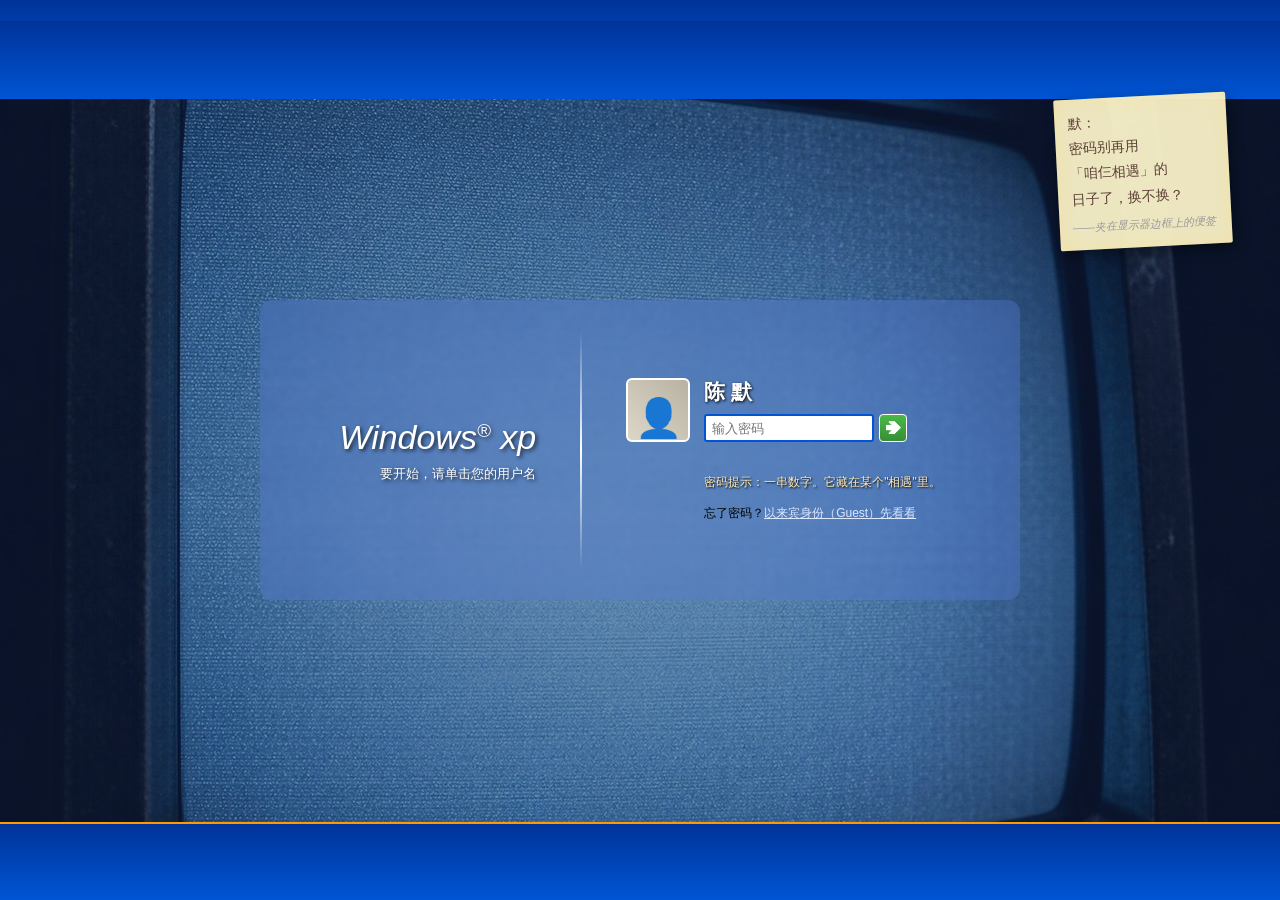
==== login.html @ 4fba114f "feat: 《最后一次开机 The Last Boot》 initial release - Windows XP 拟真解谜" ====
<!DOCTYPE html>
<html lang="zh-CN">
<head>
<meta charset="UTF-8">
<meta name="viewport" content="width=device-width, initial-scale=1.0">
<title>Windows XP - 登录</title>
<style>
  *{margin:0;padding:0;box-sizing:border-box;font-family:Tahoma,"Microsoft YaHei",sans-serif;}
  body{height:100vh;overflow:hidden;background:#5a7edc url('assets/img/img-crt.jpg') no-repeat center/cover;position:relative;}
  body::before{content:'';position:absolute;inset:0;background:rgba(20,40,90,.45);}
  .bar{position:absolute;left:0;right:0;height:78px;background:linear-gradient(#003399,#0055d4);z-index:10;}
  .bar.top{top:0;border-bottom:2px solid #ff9900;} .bar.bot{bottom:0;border-top:2px solid #ff9900;}
  .center{position:absolute;top:50%;left:50%;transform:translate(-50%,-50%);z-index:11;width:min(760px,94vw);
    background:rgba(90,126,220,.35);border-radius:12px;backdrop-filter:blur(2px);
    display:flex;align-items:center;justify-content:center;padding:30px 0;}
  .divider{width:2px;height:240px;background:linear-gradient(transparent,#fff,transparent);margin:0 clamp(14px,4vw,44px);}
  .left{text-align:right;color:#fff;text-shadow:2px 2px 4px rgba(0,0,0,.7);}
  .left h1{font-size:clamp(24px,4vw,34px);font-weight:normal;font-style:italic;}
  .left p{margin-top:8px;font-size:13px;}
  .right{display:flex;gap:14px;align-items:flex-start;}
  .avatar{width:64px;height:64px;border:2px solid #fff;border-radius:6px;
    background:linear-gradient(45deg,#dcd7c8,#b8b2a2);display:flex;align-items:flex-end;justify-content:center;font-size:38px;}
  .uname{color:#fff;font-size:21px;font-weight:bold;margin-bottom:8px;text-shadow:1px 1px 3px #000;}
  .pwdrow{display:flex;align-items:center;gap:5px;}
  .pwd{width:170px;height:28px;border:2px solid #99b4d1;border-radius:3px;padding:0 6px;outline:none;font-size:13px;-webkit-text-security:disc;}
  .pwd:focus{border-color:#0055d4;}
  .go{width:28px;height:28px;border-radius:4px;border:1px solid #fff;color:#fff;font-weight:bold;cursor:pointer;
    background:linear-gradient(#4cb849,#388e35);display:flex;align-items:center;justify-content:center;font-size:15px;}
  .hint{margin-top:10px;color:#ffe9b8;font-size:12px;text-shadow:1px 1px 2px #000;}
  .err{margin-top:5px;color:#ffb3ab;font-size:12px;font-weight:bold;visibility:hidden;text-shadow:1px 1px 2px #000;}
  .guestline{margin-top:14px;font-size:12px;}
  .guestline a{color:#dbe8ff;cursor:pointer;text-decoration:underline;}
  /* 显示器边框便签 */
  .sticky{
    position:absolute;z-index:12;right:max(12px,4vw);top:96px;width:172px;padding:12px 13px;
    background:rgba(255,248,205,.92);color:#5d4037;font-family:"KaiTi","楷体",serif;
    font-size:14px;line-height:1.8;transform:rotate(-3deg);border-radius:2px;
    box-shadow:3px 5px 14px rgba(0,0,0,.4), inset 0 0 18px rgba(255,220,130,.35);
  }
  .sticky small{display:block;margin-top:6px;color:#999;font-style:italic;font-size:11px;}
  /* 欢迎层 */
  #welcome{position:absolute;inset:0;z-index:100;display:none;flex-direction:column;align-items:center;justify-content:center;
    background:linear-gradient(135deg,#5a7edc,#003399);color:#fff;}
  #welcome h2{font-size:26px;font-weight:normal;letter-spacing:2px;text-shadow:1px 1px 4px #000;}
  #welcome p{margin-top:14px;font-size:14px;opacity:.85;animation:pulse 1.2s infinite;}
  @keyframes pulse{50%{opacity:.4}}
</style>
</head>
<body>

<div class="bar top"></div>

<div class="sticky">
  默：<br>密码别再用<br>「咱仨相遇」的<br>日子了，换不换？<br><small>——夹在显示器边框上的便签</small>
</div>

<div class="center">
  <div class="left"><h1>Windows<span style="font-size:.55em;vertical-align:super;">®</span> xp</h1><p>要开始，请单击您的用户名</p></div>
  <div class="divider"></div>
  <div class="right">
    <div class="avatar">👤</div>
    <div>
      <div class="uname">陈 默</div>
      <div class="pwdrow">
        <input class="pwd" id="pwd" maxlength="10" placeholder="输入密码" autocomplete="off">
        <button class="go" onclick="tryLogin()">➔</button>
      </div>
      <div class="err" id="err">密码不正确。请再试一次。</div>
      <div class="hint">密码提示：一串数字。它藏在某个"相遇"里。</div>
      <div class="guestline">忘了密码？<a onclick="guestLogin()">以来宾身份（Guest）先看看</a></div>
    </div>
  </div>
</div>

<div class="bar bot"></div>

<div id="welcome"><h2 id="wtxt">欢迎</h2><p id="wsub">正在加载个人设置…</p></div>

<script src="assets/js/os.js"></script>
<script>
function tryLogin(){
  const v=document.getElementById('pwd').value.trim();
  if(!v){document.getElementById('err').style.visibility='visible';return;}
  Game.verify(v,'admin',()=>{
    document.getElementById('err').style.visibility='hidden';
    enter(true);
  },n=>{
    document.getElementById('err').style.visibility='visible';
    document.getElementById('pwd').value='';document.getElementById('pwd').focus();
    try{Sfx.errBeep();}catch(e){}
  });
}
function guestLogin(){
  sessionStorage.setItem('lb_guest','1');
  location.href='desktop.html?mode=guest';
}
function enter(admin){
  sessionStorage.removeItem('lb_guest');
  const w=document.getElementById('welcome');
  w.style.display='flex';w.style.opacity='0';w.style.transition='opacity .6s';
  requestAnimationFrame(()=>w.style.opacity='1');
  document.getElementById('wtxt').textContent=admin?'欢 迎':'正在注销 Guest…';
  document.getElementById('wsub').textContent=admin?'正在加载个人设置…':'正在加载受限的默认设置…';
  setTimeout(()=>location.href='desktop.html',2100);
}
document.getElementById('pwd').addEventListener('keydown',e=>{if(e.key==='Enter')tryLogin();});
window.addEventListener('DOMContentLoaded',()=>document.getElementById('pwd').focus());
</script>
</body>
</html>
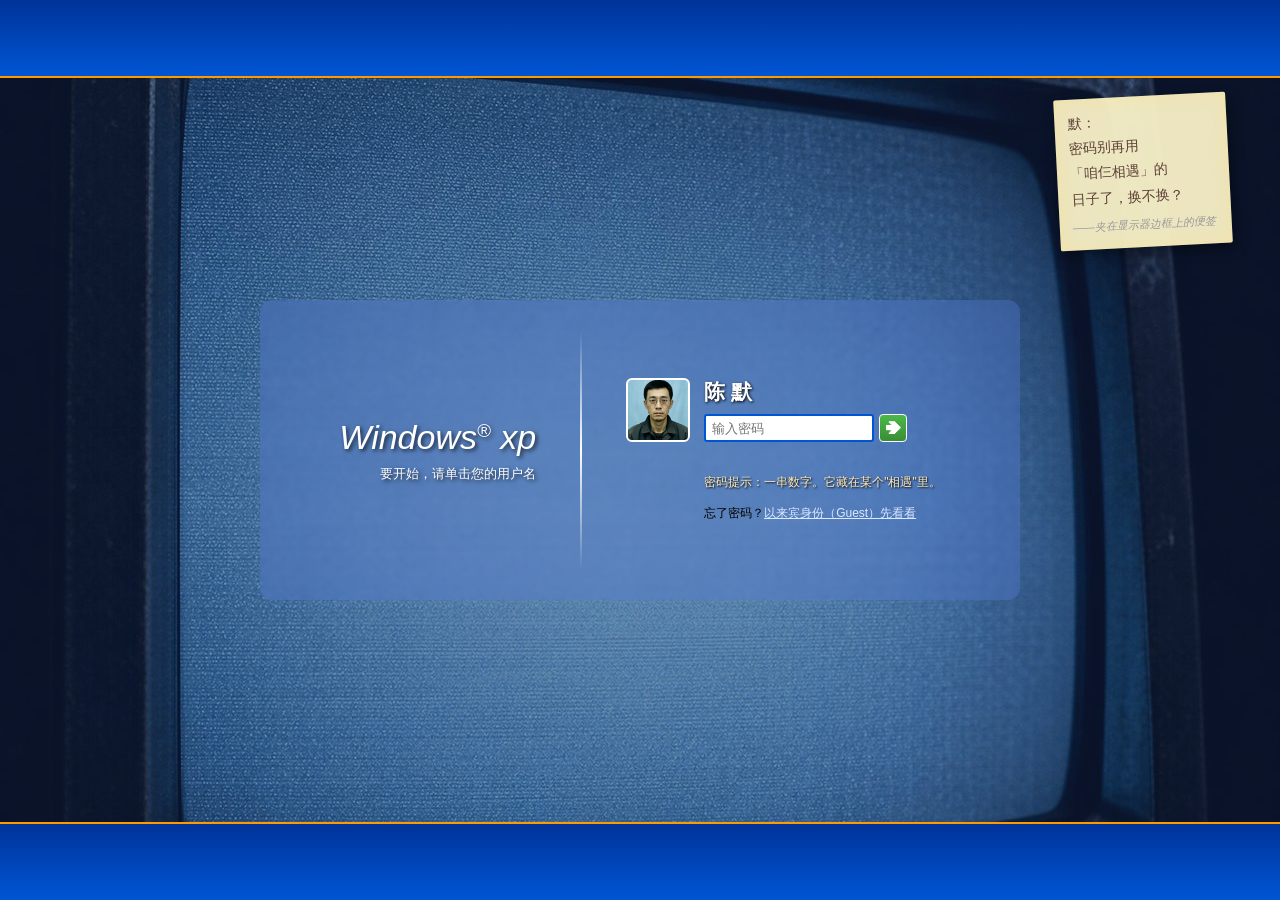
==== commit c6db2b22: "feat: 《最后一次开机 The Last Boot》 initial release - Windows XP 拟真解谜" ====
--- a/login.html
+++ b/login.html
@@ -58,7 +58,7 @@
   <div class="left"><h1>Windows<span style="font-size:.55em;vertical-align:super;">®</span> xp</h1><p>要开始，请单击您的用户名</p></div>
   <div class="divider"></div>
   <div class="right">
-    <div class="avatar">👤</div>
+    <div class="avatar" style="background:url('assets/img/img-chenmo.jpg') center/cover;overflow:hidden;"></div>
     <div>
       <div class="uname">陈 默</div>
       <div class="pwdrow">
